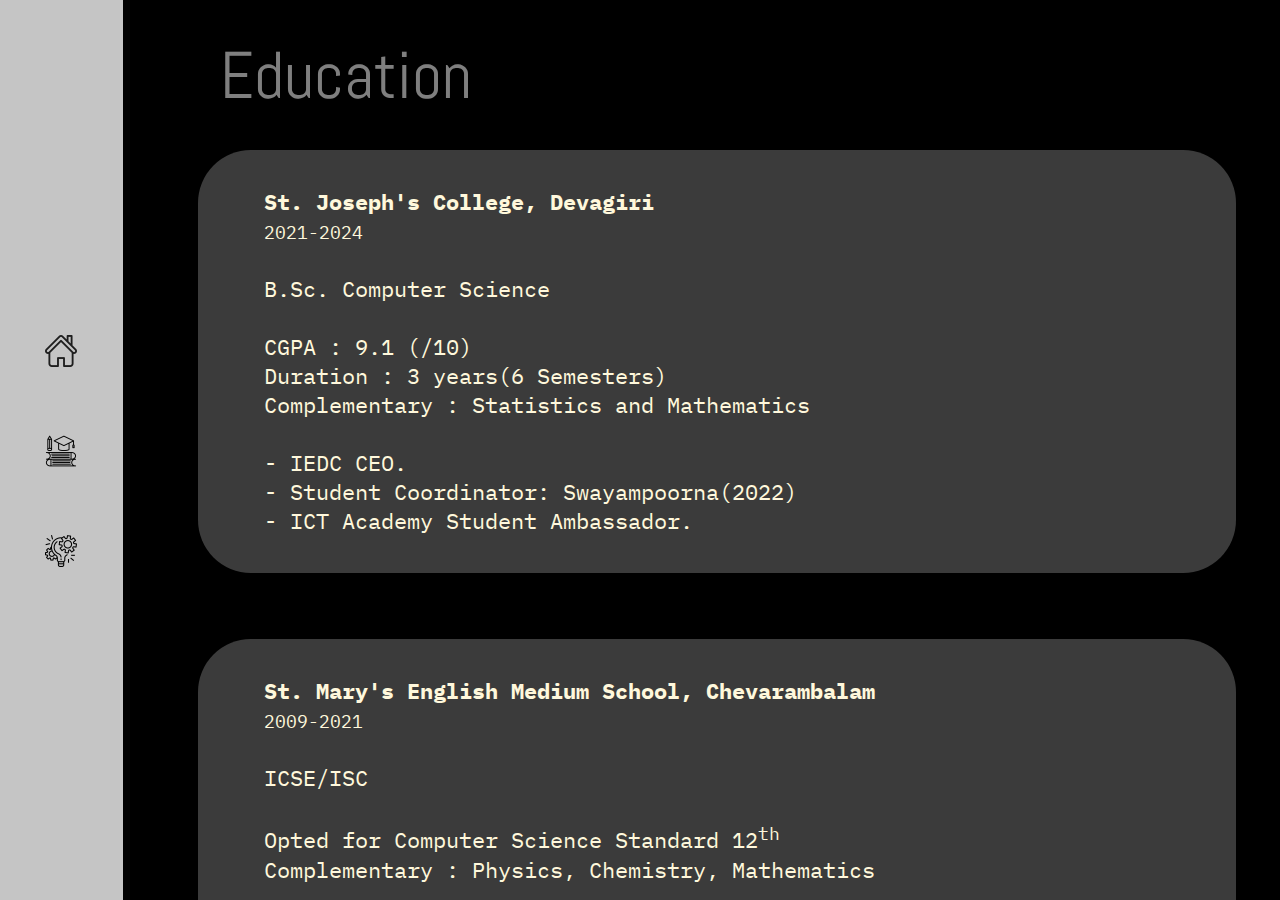
==== education.html @ c2dd9f7b "updated education" ====
<!DOCTYPE html>
<html>
  <head>
    <meta charset="utf-8" />
    <meta http-equiv="X-UA-Compatible" content="IE=edge" />
    <title>My Qualifications</title>
    <meta name="viewport" content="width=device-width, initial-scale=1" />
    <link rel="stylesheet" type="text/css" media="screen" href="style.css" />
  </head>
  <body>
    <div class="page">
      <div class="sidebar sidebar_min">
        <nav>
          <!-- <div class="menu"><img src="/images/menu.png" alt=""></div>
          <div class="menu_w"><img src="/images/menu_w.png" alt=""></div> -->
          <ul>
            <li title="Home"><a href="index.html"><img src="images/home.png" alt="edu"></a></li>
            <li title="Qualifications"><a href="education.html"><img src="images/school.png" alt="edu"></a></li>
            <li title="Programming"><a href="works.html"><img src="images/project.png" alt="works"></a></li>
            <!-- <li title="CV"><img src="images/cv.png" alt="cv"></li> -->
            <!-- <li title="Contact Me"><a href="contact.html"><img src="images/mail.png" alt="contact"></a></li> -->
          </ul>
        </nav>
      </div>

      <div class="main">
        <div class="header">Education</div>
        <div class="box2">
          <b>St. Joseph's College, Devagiri</b><br />
          <small>2021-2024</small><br /> <br>
          B.Sc. Computer Science<br /><br />
          CGPA : 9.1 (/10)<br />
          Duration : 3 years(6 Semesters) <br />
          Complementary : Statistics and Mathematics
          <br /><br />
          - IEDC CEO.<br />
          - Student Coordinator: Swayampoorna(2022)<br />
          - ICT Academy Student Ambassador.
        </div>

        <div class="box2">
          <b>St. Mary's English Medium School, Chevarambalam</b><br />
          <small>2009-2021</small><br /> <br>
           ICSE/ISC<br /><br />
          
          Opted for Computer Science Standard 12<sup>th</sup> <br />
          Complementary : Physics, Chemistry, Mathematics<br /><br />

          - English proficiency. <br />
          - Leadership Opportunities.
        </div>

        <div class="header" id="certi">Certifications</div>
        <div class="box2">
          <b>Certified Cyber Security Analyst</b><br />
          Conducted by : RedTeam Hacker's Academy <br />
          Duration : 40 hrs <br />
          - Kali Linux basics. <br />
          - OSINT Methods. <br />
          - Social Engineering. <br />
          - Scanning and Protocol Enumeration using Nmap. <br />
          - Log Management and Event Management. <br />
          - SIEM tools (Splunk and ncat).
        </div>
        <div class="container">
          <div class="box4">
            <b>Data Science Using Python</b><br />
            Conducted by : Maitexa <br />
            Duration : 40 hrs <br />
            - Basics on Numpy.<br />
            - Data Manipulation using Pandas.<br />
            - Data Visualization using Matplotlib.<br />
            - Various ML Algorithms.<br />
            - PowerBI.<br />
          </div>
          <div class="box4">
            <b>UI/UX Using Figma</b><br />
            Duration : 30 hrs <br />
            - Figma basics.<br />
            - Cloning Webpages.<br />
            - Working with Animation pane.<br />
          </div>
        </div>
        <div class="header">
          Experience
        </div>
        <div class="container">
        <div class="box4">
          I am a fresher with no previous experiences in any company 
          in any roles.
        </div>
        <div class="box4" id="cv">
          Click Here to Download my CV
        <a href="/static/DRUPAD M D.pdf" class="herf" target="_blank">
          <button class="btn2"> Download  </button> <br>
        </a></div>
      </div>

        <!-- <div class="header" id="prgrm">
          Programming
        </div>
        <div class="box2">

        </div> -->
      </div>
    </div>
  </body>
</html>
---- style.css ----
@import url("https://fonts.googleapis.com/css2?family=IBM+Plex+Mono:ital,wght@0,100;0,200;0,300;0,400;0,500;0,600;0,700;1,100;1,200;1,300;1,400;1,500;1,600;1,700&display=swap");
@import url("https://fonts.googleapis.com/css2?family=Alatsi&family=IBM+Plex+Mono:ital,wght@0,100;0,200;0,300;0,400;0,500;0,600;0,700;1,100;1,200;1,300;1,400;1,500;1,600;1,700&display=swap");
@import url("https://fonts.googleapis.com/css2?family=Abel&display=swap");

* {
    margin: 0;
    padding: 0;
    scroll-behavior: smooth;
}
h2{
    margin-top: 1.5em;
}
a{
    color: cadetblue;
    text-decoration: none;
}
.container ul{
    margin-left: 1em;
}
.page {
    background-color: #000000;
    display: flex;
    height: 100vh;
}

.sidebar {
    position: fixed;
    background-color: #c5c5c5;
    width: 4.1em;
    height: 100%;
    padding: 0em 1.8em;
    align-content: center;
}

.sidebar ul{
    padding-top: 0.4em;
}

.sidebar img {
    width: 2em;
    height: 2em;
}

.sidebar li {
    padding: 2em 1em;
    list-style: none;
}

.sidebar li:hover {
    padding: 2em 1.5em;
    box-shadow: 2px 0px 0 #777;
}

.main {
    background-color: #000000;
    color: cornsilk;
    width: 100vw;
    height: auto;
    overflow-y: auto;

    margin-left: 7em;

    font-family: "IBM Plex Mono", monospace;
    font-weight: 400;
    font-style: normal;
    font-size: 22px;
}

.box1 {
    margin: 3em 2em;
    margin-top: 1em;
    background-color: #4f4f4f;
    border-radius: 1.4cm;
    color: cornsilk;
    padding: 1.7em 0.6em;

    display: flex;
    justify-content: space-evenly;
}

.box1:hover {
    box-shadow: 0px 0px 3px #565656;
}

input[type=text], input[type=tel], input[type=email]{
    border: none;
    width: 32em;
    height: 3em;
    margin: 1em 2em;
    padding: 0em 1em;
    border-radius: 0.5em;
    font-size: 1em; 
} 
.btn {
    background-color: #c5c5c5 ;
    width: 10em;
    height: 3em;
    margin: 2em;
    border-radius: 0.2cm;
    padding: 0em 2em;
    color: #000000;
    justify-content: center;
    font-size:  1em;
    border: none;
}
.btn:hover{
    background-color: rgb(5, 5, 5);
    color:  #ffe1e1;
}
.btn2{
    height: 3em;
    margin:1em;
    padding: 0em 1em;
    background-color: #fff3e5c8;
    color: #000000;
    border-radius: 0.3cm;
    font-size: 0.7em;
    justify-content: center;
}
.btn2:hover{
    background-color: cadetblue;
    color:  #ffe1e1;
    box-shadow: 2px 4px #000000;
}

.header {
    font-family: "Abel", sans-serif;
    font-weight: 400;
    font-style: normal;
    font-size: 3em;
    color: rgba(250, 250, 250, 0.508);
    
    margin: .5em 1em;
}

.sub {
    font-family: "IBM Plex Mono", monospace;
    font-weight: 300;
    font-style: normal;
    font-size: 0.9em;
}

.name {
    font-family: "Alatsi", sans-serif;
    font-weight: 400;
    font-style: normal;
    font-size: 3em;
}

.pic img {
    height: 15em;
    width: 15em;
    align-content: center;
}

.box2 {
    margin: 3em 2em;
    margin-top: 1em;
    background-color: #4f4f4fbf;
    border-radius: 1.4cm;
    color: cornsilk;
    padding: 1.7em 3em;

    justify-content: space-evenly;
}
.container{
    display: flex;
}
.box4 {
    margin: 1em 2em;
    margin-top: 1em;
    width: 45%;
    background-color: #4f4f4fbf;
    border-radius: 1cm;
    color: cornsilk;
    padding: 1.7em 1em;

    justify-content:space-evenly;
}

/* Media query for tablets */
@media (max-width: 965px) {
    .sidebar {
        position: fixed;
        background-color: #c5c5c5;
        width: 2em;
        height: 100%;
        padding: 0em 1.8em;
        align-items: center;
        justify-content: center;
    }
    .sidebar li {
        padding: 1.7em .5em;
        list-style: none;
    }
    .main {
        background-color: #000000;
        color: cornsilk;
        width: 100%;
        height: 100vh;
    
        margin-left: 8em;
    
        font-family: "IBM Plex Mono", monospace;
        font-weight: 400;
        font-style: normal;
        font-size: 14px;
    }
    .header{
        margin: 1em 1em;
    }
    input[type=text], input[type=tel], input[type=email]{
        width:24em;
    }

  }
  
  /* Media query for mobile devices */
  @media (max-width: 480px) {
    .sidebar {
        position: fixed;
        background-color: #c5c5c5;
        width: 2.5em;
        height: 100%;
        padding: 0em 0.5em;
        /* justify-content: center; */
        align-content: center;
    }
    .sidebar img {
        width: 1.8em;
        height: 1.8em;
    }
    .sidebar li {
        padding: 1.7em .3em;
        list-style: none;
    }
    .sidebar li:hover {
        padding: 1.7em .5em;
        box-shadow: 1px 0px 0px #777;
    }
    .main {
        background-color: #000000;
        color: cornsilk;
        width: 100%;
        height: 100vh;
    
        margin-left: 4em;
    
        font-family: "IBM Plex Mono", monospace;
        font-weight: 400;
        font-style: normal;
        font-size: 12px;
    }
    .box1 {
        margin: 3em 2em;
        margin-top: 1em;
        background-color: #4f4f4f;
        border-radius: 1cm;
        color: cornsilk;
        padding: 1.7em 2em;
    
        display: flex;
        justify-content: space-evenly;
    }
    .pic img {
        height: 10em;
        width: 10em;
        align-items: safe;
    }
    .header{
        margin: 0em 1em;
    }
    .name{
    font-size: 2.2em;
    }
    .container{
        flex-direction: column;
    }
    .box4 {
        margin-left:  2em;
        margin-top: 1em;
        width: 60%;
        padding: 1.7em 1em;
        border-radius: 0.5cm;

    }
    .box2 {
        margin: 3em 2em;
        margin-top: 1em;
        border-radius: 0.5cm;
        padding: 1.7em 2em;

    }
    input[type=text], input[type=tel], input[type=email]{
        width: 17em;
        margin: 0em;
        padding: 0em 1em;
    }
    .btn {
        height: 2em;
        width: 8em;
        margin-left: 0.5em;
    }

}
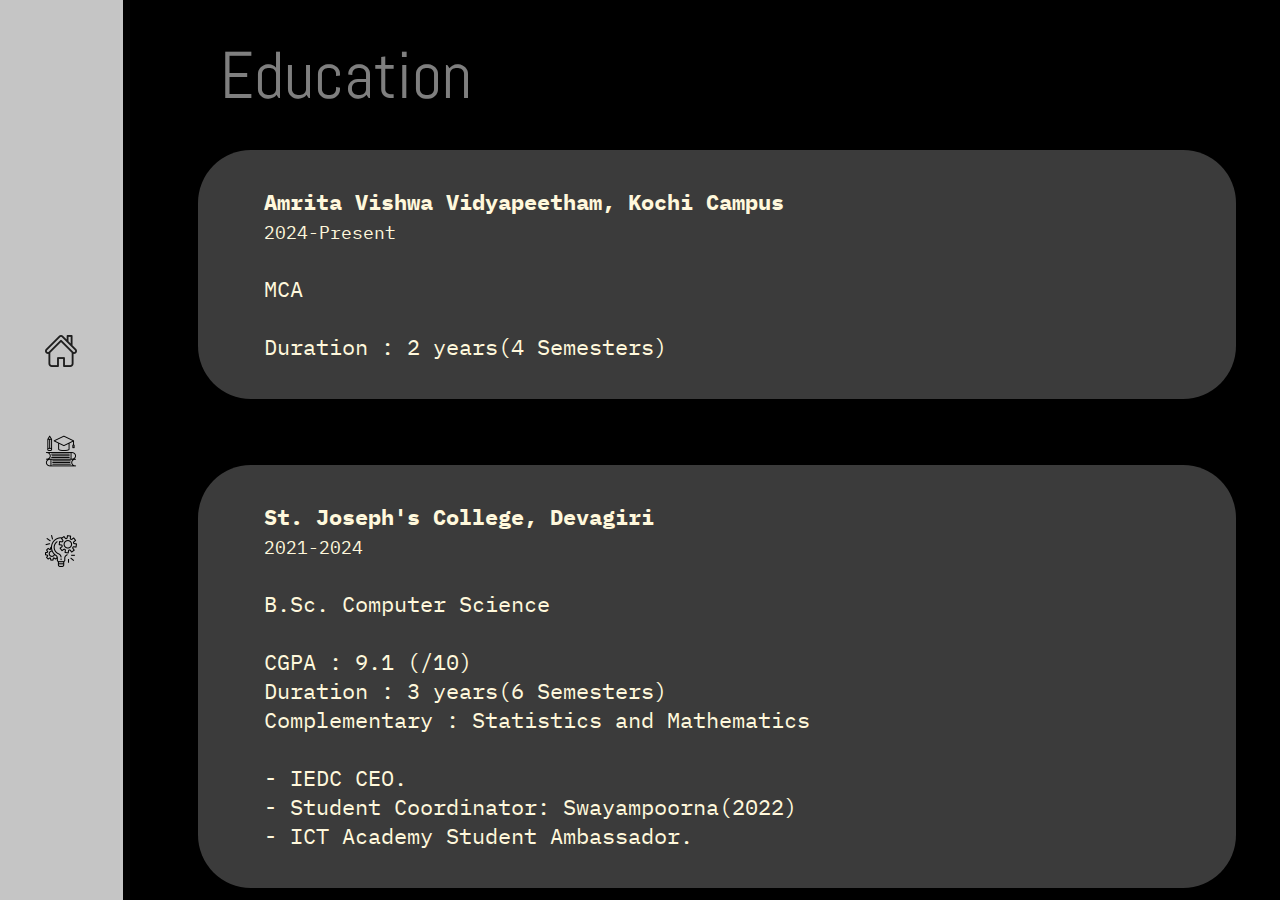
==== commit 606d9c26: "update education" ====
--- a/education.html
+++ b/education.html
@@ -6,6 +6,7 @@
     <title>My Qualifications</title>
     <meta name="viewport" content="width=device-width, initial-scale=1" />
     <link rel="stylesheet" type="text/css" media="screen" href="style.css" />
+    <link rel="icon" href="images/D.png" />
   </head>
   <body>
     <div class="page">
@@ -25,6 +26,12 @@
 
       <div class="main">
         <div class="header">Education</div>
+        <div class="box2">
+          <b>Amrita Vishwa Vidyapeetham, Kochi Campus</b><br />
+          <small>2024-Present</small><br /> <br>
+          MCA<br /><br />
+          Duration : 2 years(4 Semesters)
+        </div>
         <div class="box2">
           <b>St. Joseph's College, Devagiri</b><br />
           <small>2021-2024</small><br /> <br>
@@ -74,7 +81,8 @@
             - PowerBI.<br />
           </div>
           <div class="box4">
-            <b>UI/UX Using Figma</b><br />
+            <b>UI/UX Designing Using Figma</b><br />
+            Conducted by : TechbyHeart <br />
             Duration : 30 hrs <br />
             - Figma basics.<br />
             - Cloning Webpages.<br />
@@ -82,7 +90,7 @@
           </div>
         </div>
         <div class="header">
-          Experience
+          Experience And CV 
         </div>
         <div class="container">
         <div class="box4">
@@ -91,8 +99,8 @@
         </div>
         <div class="box4" id="cv">
           Click Here to Download my CV
-        <a href="/static/DRUPAD M D.pdf" class="herf" target="_blank">
-          <button class="btn2"> Download  </button> <br>
+        <a href="/static/CV_Drupad M D.pdf" class="herf" target="_blank">
+          <button class="btn2"> View CV </button> <br>
         </a></div>
       </div>
 
